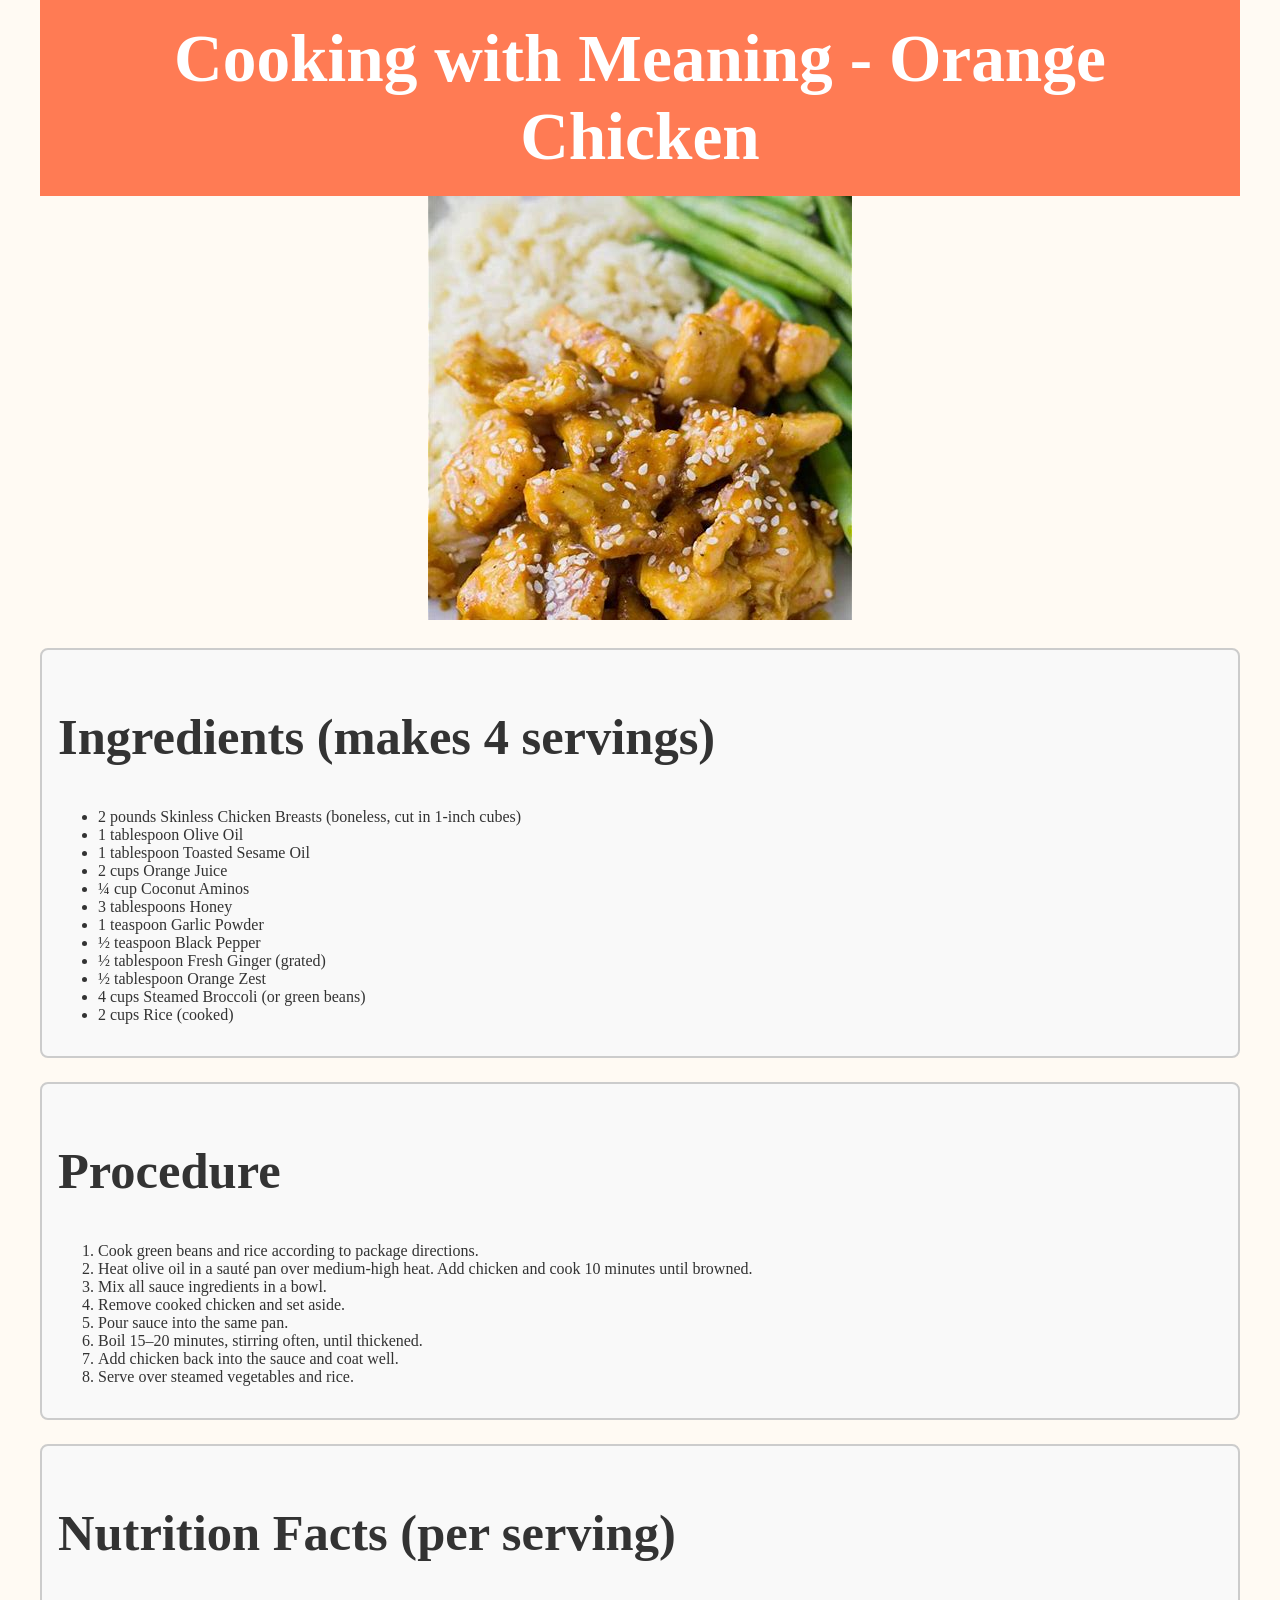
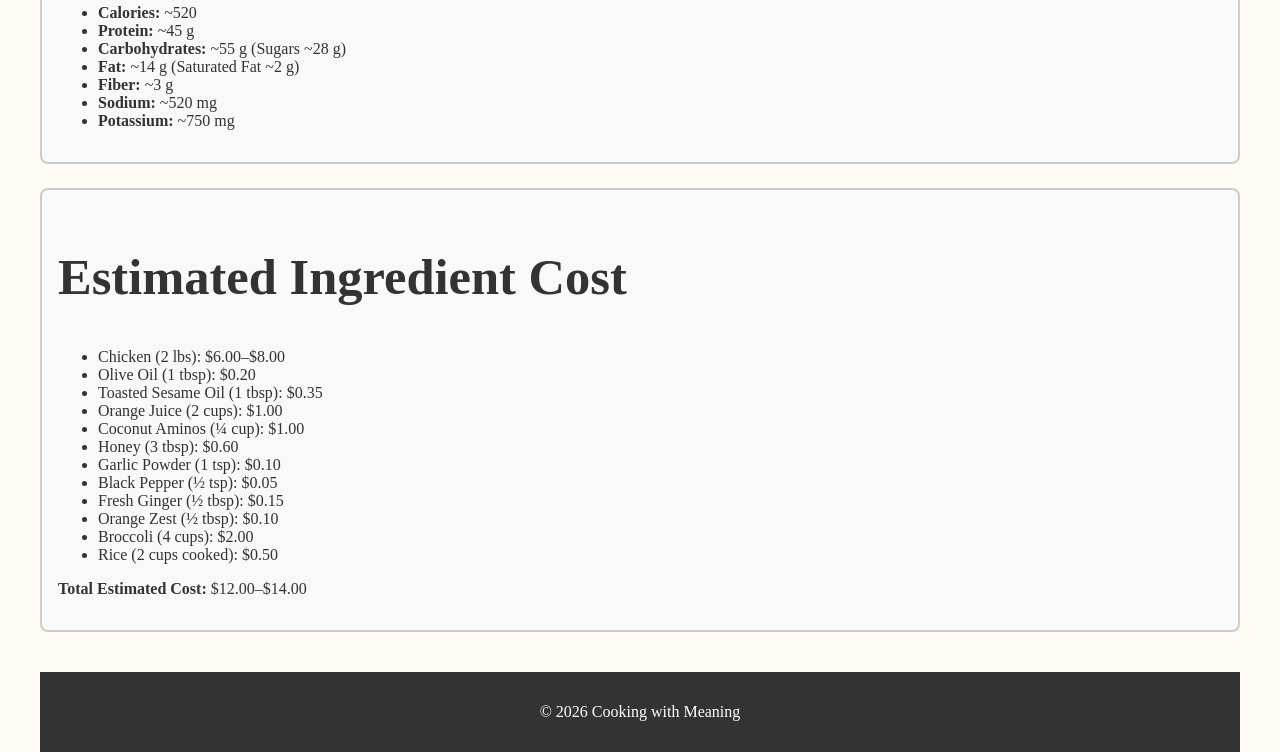
==== Recipe 1.html @ 81e68033 "Add files via upload" ====
<!DOCTYPE html>
<html>

<div class="wrapper">

<head>
<title>Cooking with Meaning</title>
<link rel="stylesheet" href="cssProject.css">
</head>

<header class="site-header">
  <h1>Cooking with Meaning - Orange Chicken</h1>
</header>

<section class="hero">
 <div class= "hero-inner">
  <img src="food1.jpg">
 </div>
</section>

<article>

  <div class="recipe-box left-box">
    <h2>Ingredients (makes 4 servings)</h2>
    <ul>
      <li>2 pounds Skinless Chicken Breasts (boneless, cut in 1-inch cubes)</li>
      <li>1 tablespoon Olive Oil</li>
      <li>1 tablespoon Toasted Sesame Oil</li>
      <li>2 cups Orange Juice</li>
      <li>¼ cup Coconut Aminos</li>
      <li>3 tablespoons Honey</li>
      <li>1 teaspoon Garlic Powder</li>
      <li>½ teaspoon Black Pepper</li>
      <li>½ tablespoon Fresh Ginger (grated)</li>
      <li>½ tablespoon Orange Zest</li>
      <li>4 cups Steamed Broccoli (or green beans)</li>
      <li>2 cups Rice (cooked)</li>
    </ul>
  </div>

  <div class="recipe-box left-box">
    <h2>Procedure</h2>
    <ol>
      <li>Cook green beans and rice according to package directions.</li>
      <li>Heat olive oil in a sauté pan over medium-high heat. Add chicken and cook 10 minutes until browned.</li>
      <li>Mix all sauce ingredients in a bowl.</li>
      <li>Remove cooked chicken and set aside.</li>
      <li>Pour sauce into the same pan.</li>
      <li>Boil 15–20 minutes, stirring often, until thickened.</li>
      <li>Add chicken back into the sauce and coat well.</li>
      <li>Serve over steamed vegetables and rice.</li>
    </ol>
  </div>

  <div class="recipe-box left-box">
    <h2>Nutrition Facts (per serving)</h2>
    <ul>
      <li><strong>Calories:</strong> ~520</li>
      <li><strong>Protein:</strong> ~45 g</li>
      <li><strong>Carbohydrates:</strong> ~55 g (Sugars ~28 g)</li>
      <li><strong>Fat:</strong> ~14 g (Saturated Fat ~2 g)</li>
      <li><strong>Fiber:</strong> ~3 g</li>
      <li><strong>Sodium:</strong> ~520 mg</li>
      <li><strong>Potassium:</strong> ~750 mg</li>
    </ul>
  </div>

  <div class="recipe-box left-box">
    <h2>Estimated Ingredient Cost</h2>
    <ul>
      <li>Chicken (2 lbs): $6.00–$8.00</li>
      <li>Olive Oil (1 tbsp): $0.20</li>
      <li>Toasted Sesame Oil (1 tbsp): $0.35</li>
      <li>Orange Juice (2 cups): $1.00</li>
      <li>Coconut Aminos (¼ cup): $1.00</li>
      <li>Honey (3 tbsp): $0.60</li>
      <li>Garlic Powder (1 tsp): $0.10</li>
      <li>Black Pepper (½ tsp): $0.05</li>
      <li>Fresh Ginger (½ tbsp): $0.15</li>
      <li>Orange Zest (½ tbsp): $0.10</li>
      <li>Broccoli (4 cups): $2.00</li>
      <li>Rice (2 cups cooked): $0.50</li>
    </ul>
    <p><strong>Total Estimated Cost:</strong> $12.00–$14.00</p>
  </div>

</article>

<footer class="footer">
  <p>© 2026 Cooking with Meaning</p>
</footer>

</div>
---- cssProject.css ----
.wrapper {
	text-align: center;
	max-width: 1200px;
	margin: 0 auto;
	padding: 0 20px;
}

body {
  font-family: 'Averia Serif Libre';
  font-weight: 400;
  text-align: center;
}

h1, h2, h3, h4, h5 {
  font-family: 'Averia Serif Libre';
  font-weight: 700;
}

html {font-size: 100%;}

h1 {font-size: 4.210rem;}
h2 {font-size: 3.158rem;} 
h3 {font-size: 2.369rem;} 
h4 {font-size: 1.777rem;} 
h5 {font-size: 1.333rem;} 
small {font-size: 0.750rem;} 

body {
  margin: 0;
  background: #fffaf3;
  color: #333;
}

.site-header {
  background: #ff7b54;
  padding: 20px;
  text-align: center;
  color: white;
}

.site-header h1 {
  margin: 0;
}
.hero-inner {
	max-width:1200px;
	margin: 0 auto;
}

.foodhero img {
  width: 100%;
  height: 60vh;
  object-fit: cover;
}

.content {
  padding: 40px 20px;
}

.about {
  max-width: 800px;
  margin: 0 auto 50px;
  text-align: center;
}

.about h2 {
  margin-bottom: 15px;
}

.food-table {
  width: 100%;
  border-collapse: collapse;
  margin: 0 auto;
}

.food-table td {
  padding: 10px;
}

.food-table img {
  width: 100%;
  border-radius: 10px;
  box-shadow: 0 4px 10px rgba(0,0,0,0.1);
}

.footer {
  background: #333;
  color: white;
  text-align: center;
  padding: 15px 0;
  margin-top: 40px;
}

.recipe-box {
  border: 2px solid #ccc;
  padding: 1em;
  margin: 1.5em 0;
  background-color: #f9f9f9;
  border-radius: 8px;
}

.left-box {
  text-align: left;
}
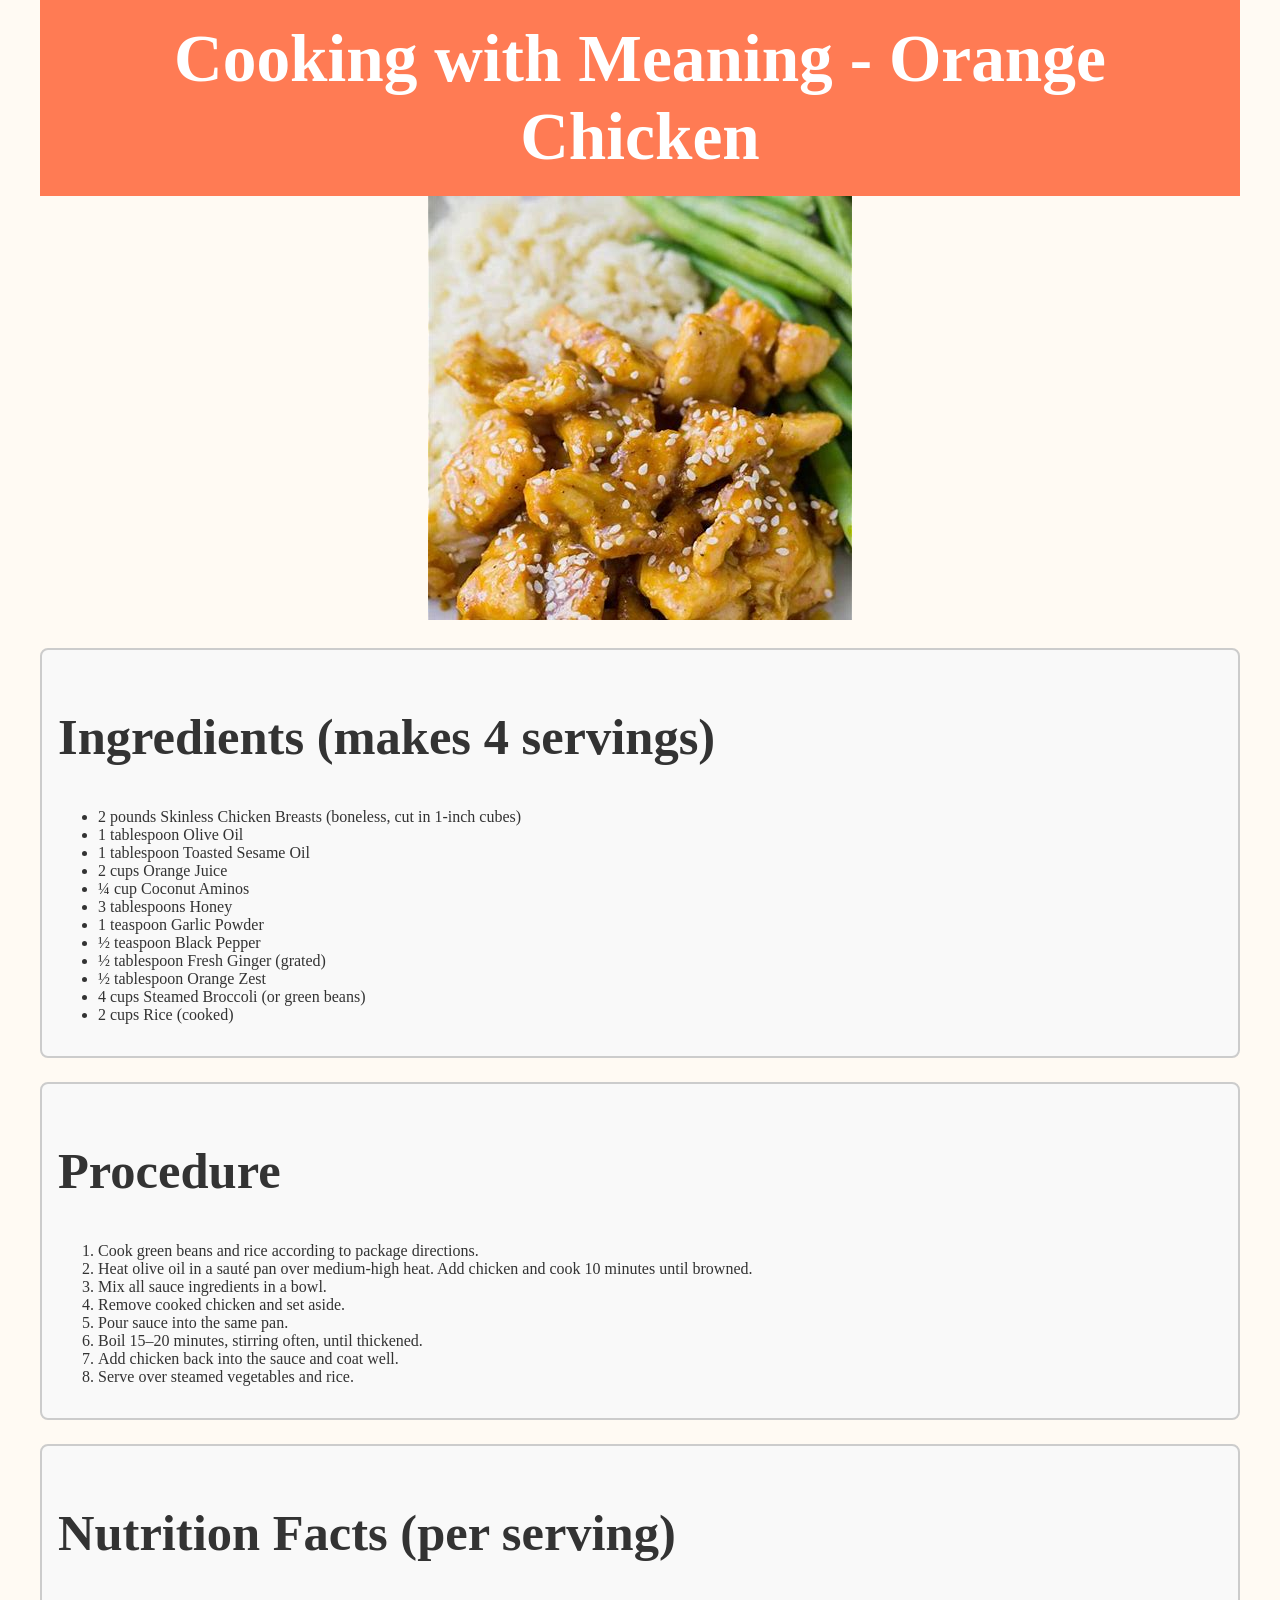
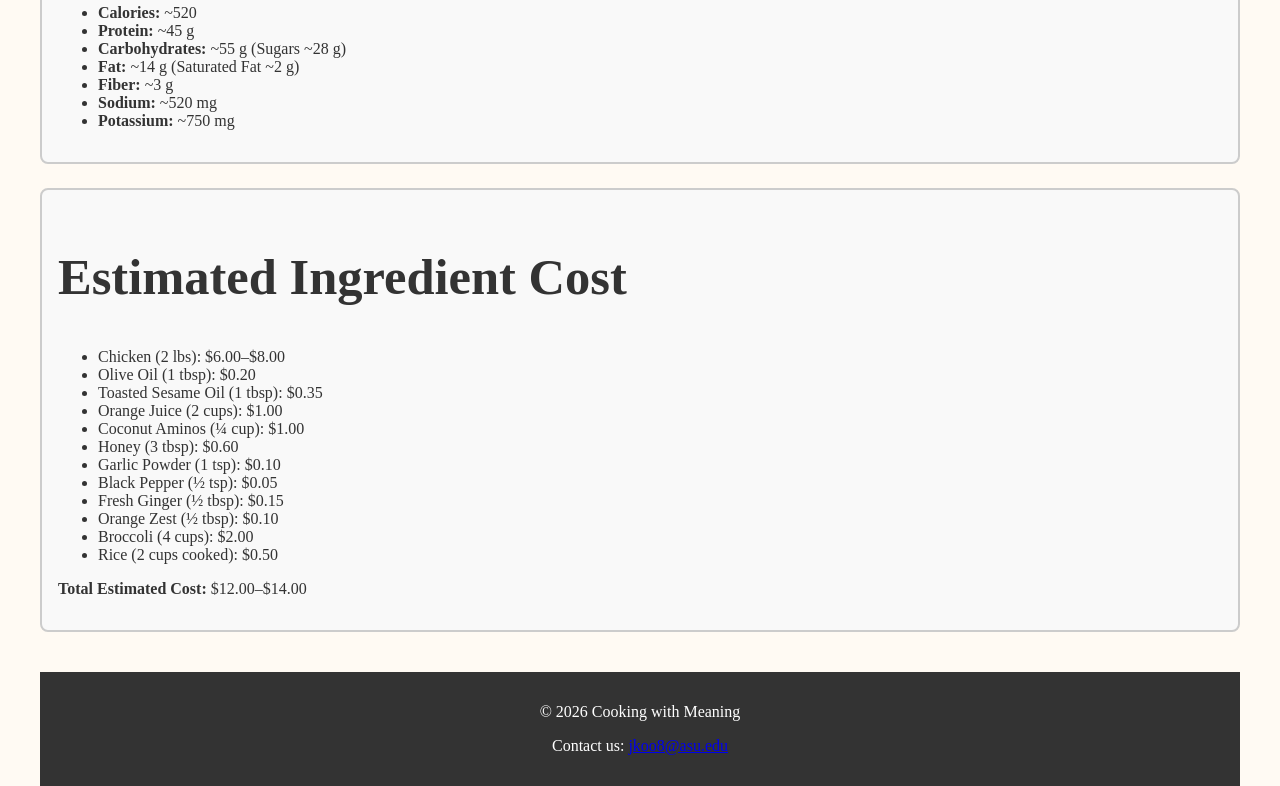
==== commit 7e52b961: "Add files via upload" ====
--- a/Recipe 1.html
+++ b/Recipe 1.html
@@ -88,6 +88,8 @@
 
 <footer class="footer">
   <p>© 2026 Cooking with Meaning</p>
+   <p>Contact us: 
+    <a href="jkoo8@asu.edu">jkoo8@asu.edu</a>
+  </p>
 </footer>
-
 </div>
